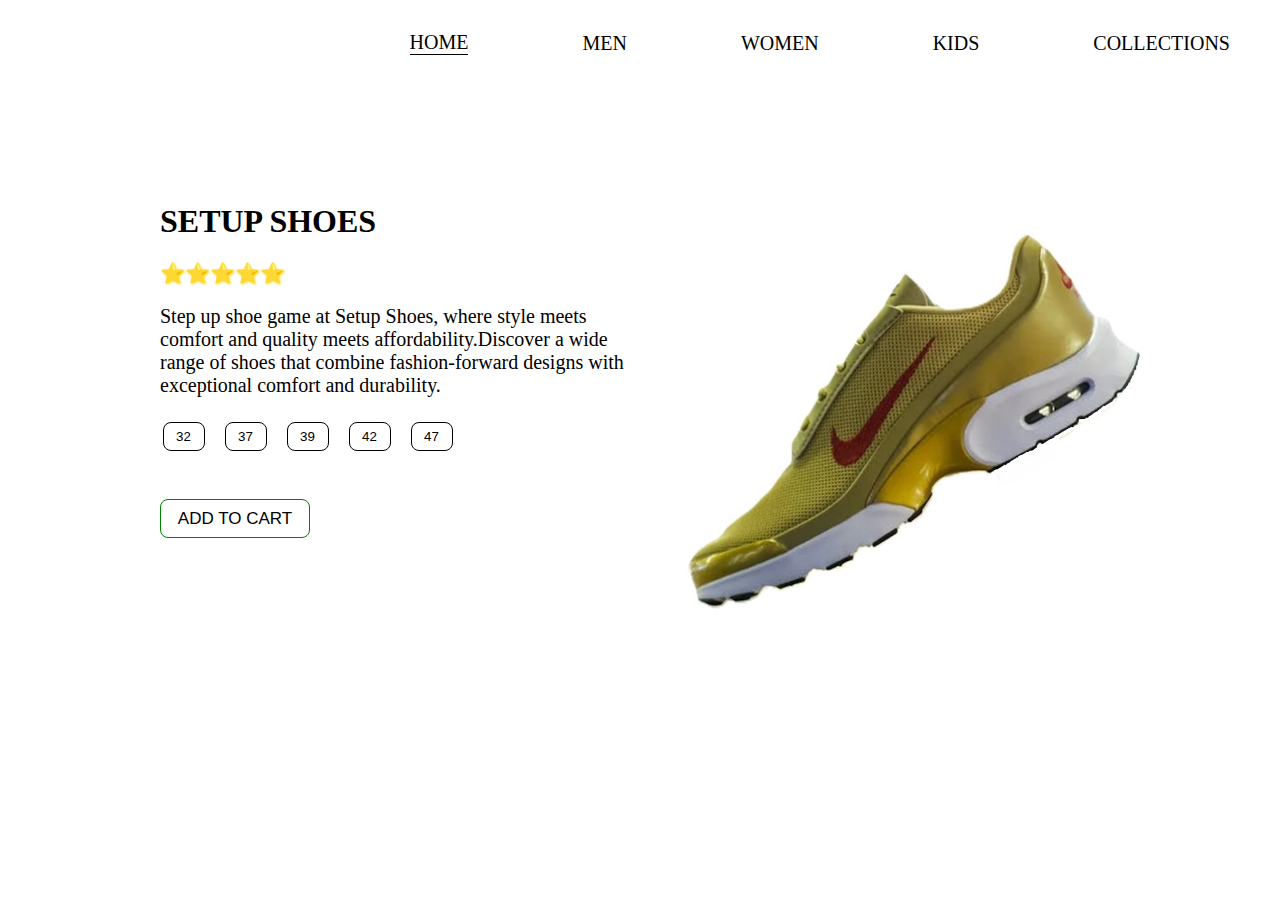
==== index.html @ e6bc7c74 "Add files via upload" ====
<!DOCTYPE html>
<html lang="en">
<head>
    <meta charset="UTF-8">
    <meta name="viewport" content="width=device-width, initial-scale=1.0">
    <title>Document</title>
    <link rel="stylesheet" href="shoe.css">
    <link rel="stylesheet" href="https://fonts.googleapis.com/css2?family=Material+Symbols+Outlined:opsz,wght,FILL,GRAD@20..48,100..700,0..1,-50..200" />
</head>
<body>
    <nav>

        <input type="checkbox" id="check">
        <label for="check" class="checkbtn"><span class="material-symbols-outlined" id="menu">
            menu
            </span></label>
        

       <!-- <a href="#">[]</a> -->
       <ul>
        <li><a href="index.html" id="now">HOME</a></li>
        <li> <a href="men.html">MEN</a></li>
        <li> <a href="women.html">WOMEN</a></li>
        <li><a href="kids.html">KIDS</a></li>
       <li> <a href="cl.html">COLLECTIONS</a></li>
    
       </ul>
        
    </nav>
    <div class="content">
        <div class="textdiv" >

            <h1>SETUP SHOES </h1>
            <p id="star">⭐⭐⭐⭐⭐</p>
            <p>Step up shoe game at Setup Shoes, where style meets comfort and quality meets affordability.Discover a wide range of shoes that combine fashion-forward designs with exceptional comfort and durability.</p>
            <div class="btn">
            <button id="first">32</button><button>37</button><button>39</button><button>42</button><button>47</button>
            </div>
            <br>
            <button id="cart">ADD TO CART</button>
            <!-- <div class="innerbox">
                <img src="img9.png" alt="shoe" style="width:150px; height:150px;">
                <img src="img15.png" alt="shoe" style="width:150px; height:150px; ">
            </div> -->

        </div>
        <div class="imagediv">
            
            
            <img src="img10.jpg" alt="shoe" >
        </div>

    </div>
</body>
</html>
---- shoe.css ----
body{
   
   background-color: rgba(255, 255, 255, 0.877);
    /* background-color: gray;*/
    /* background-color: blueviolet; */
    margin: 0;
} 
nav{
    width: 100%;
    height: 29px;
    /* border: 1px solid red; */
    /* position:fixed;
    z-index: 15; */
  
}
nav ul li  a{
    text-decoration: none;
    color: black;
     display: inline-block;
     margin-left: 20px;
    float: left;
    margin-top: 15px;
    margin-right: 10px;
    font-family: Georgia, 'Times New Roman', Times, serif;
    font-size: 20px;
    font-weight: 500;
    
}

nav ul{

    float: right;
    /* margin-right: 20px; */
    margin-left: 10px;
}
nav ul li{
    display: inline-block;
    /* line-height: 80px; */
    margin: 0 40px;
}

/* nav ul li a{
    color: red;
    font-size: 17px;
    text-transform: uppercase;
    padding: 7px  13px;
    border-radius: 3px;
} */

.checkbtn{
    font-size: 30px;
    color: black;
    /* color: azure; */
    float: right;
    line-height: 80px;
    margin-right: 40px;
    cursor: pointer;
    display: none;
 }
#check{
    display: none;

}

@media(max-width:952px){
    label.logo{
        font-size: 30px;
        padding-left: 50px;
        
    }
    nav ul li a{
        font-size: 16px;
    }

}

@media(max-width:1173px){
    .checkbtn{
        display: block;
        
    }
    ul{
        position: fixed;
        width: 220px;
        height: 100%;
        z-index: 3;
        background-color: rgba(245, 245, 245,0.8);
        opacity: 0.97;
        /* background: #2c3e50; */
        right:-150% ;
        text-align: center;
        transition: all .5s;
       border: 1px solid rgba(128, 128, 128, 0.821);
       box-shadow: 2px 2px 19px gray;
        top: 39px;
        font-family: Arial, Helvetica, sans-serif;
        font-size: 10%;
    }
    nav ul li{
        margin: 40px 0;
        line-height: 5px;
        display: flex;
        flex-direction: column;
    }
    nav ul li a{
        font-size: 20px;
        display: block;
    }
    a:hover,a.active{
        background: none;
        /* color: #0082e6; */
        border: 1px solid yellowgreen;

    }
    #check:checked ~ ul{
        right:-10px;
        
    }
    a#now{
        /* filter: drop-shadow(4px 4px 5px gray); */
       border-bottom-style: none;
        
        
    }
}


#now{
    /* filter: drop-shadow(4px 4px 5px gray); */
    border-bottom: 1px solid black;
    
    
}
 nav a:hover{
    font-size: 22px;
    transition: 0.5s;
 }


.content{
    width: 100%;
    height: 90vh;
    /* border: 2px solid blue; */
    display: flex;
}
.textdiv{
    width: 50%;
    height: 100%;
    /* border: 2px solid yellow;
    */
  
}
.textdiv h1{
    margin-top: 20%;
    margin-left: 25%;
}
.textdiv p{
    margin-left: 25%;
}
#first{
    margin-left: 25%;
}


.textdiv button{
    border: 1px solid black;
    background-color: transparent;
    width: 42px;
    height: 29px;
    margin-left: 20px;
    border-radius: 8px;
}
.innerbox img{
    filter: drop-shadow(5px 5px 5px gold);
    margin-left: 20px;
}
.innerbox img:hover{
    scale: 1.1;
    transition: 0.4s;
}

@media(max-width:788px){
    .textdiv h1{
        margin-top: 20%;
        margin-left: 12%;
    }
    .textdiv p{
        margin-left: 12%;
        line-height: 1.4;
       
    }
    #first{
        margin-left: 12%;
    }
    .textdiv button{
         width: 29px;
         height: 25px;
         margin-left: 12px;
         border-radius: 6.5px;
    }

    #cart{
        width:100px ;
    height: 31px;
    margin-left: 25%;
    margin-top: 25px;
    border: 1px solid green;
    border-radius: 10px;
    /* border: 1px solid rgb(225, 225, 17); */
    font-size: 17px;
    font-weight: 300;
    }

    .textdiv button:hover{
        transition:0.4s ;
        width: 29px;
        height: 25px;
        box-shadow:inset 2px 2px 10px rgba(128, 128, 128, 0.867),inset -2px -2px 10px rgba(128, 128, 128, 0.884); 
        
    }


}


.btn{
    /* border: 1px solid gold; */
    padding: 5px;
    display: flex;
    
}

 .imagediv{
    width: 45%;
    height: 100%;
    /* border: 2px solid rgb(16, 69, 16); */
   display: block;
   justify-content: center;
  align-items: center;
  padding: 10px;
  position: relative;
  
} 

.imagediv img{
position: absolute;
    margin-top: 11%;
    /* filter: drop-shadow(5px 5px 8px gold); */
    animation: anima 2s forwards;
    width: 80%;
    height: 84%;
}
@media(max-width:1990px){
    .imagediv img{ 
    width: 70%;
    height: 60%;
    }
}
@media(max-width:1990px){
    .imagediv img{ 
        width: 50%;
        height: 50%;
        }
        .imagediv img{
            position: absolute;
                margin-top: 11%;
                /* filter: drop-shadow(5px 5px 8px gold); */
                animation: anima 2s forwards;
                width: 90%;
                height: 60%;
            }
    
        @keyframes anima{
            0%{
                opacity: 0;
                scale: 1;
               transform: translateX(100%);
            }
           
            100%{
                opacity: 1;
                scale: 1.1;
                transform: translateX(-10%);
            }
        }

}
@media(max-width:1100px){
    .imagediv img{ 
        width: 50%;
        height: 50%;
        }
        .imagediv img{
            position: absolute;
                margin-top: 11%;
                /* filter: drop-shadow(5px 5px 8px gold); */
                animation: anima 2s forwards;
                width: 60%;
                height: 30%;
            }
    
        @keyframes anima{
            0%{
                opacity: 0;
                scale: 1;
               transform: translateX(100%);
            }
           
            100%{
                opacity: 1;
                scale: 1.1;
                transform: translateX(-5%);
            }
        }

}

@media(max-width:700px){
    .imagediv img{ 
        width: 50%;
        height: 50%;
        }
        .imagediv img{
            position: absolute;
                margin-top: 45%;
                /* filter: drop-shadow(5px 5px 8px gold); */
                animation: anima 2s forwards;
                width: 70%;
                height: 20%;
            }
    
        @keyframes anima{
            0%{
                opacity: 0;
                scale: 1;
               transform: translateX(100%);
            }
           
            100%{
                opacity: 1;
                scale: 1.1;
                transform: translateX(-10%);
            }
        }

}
@keyframes anima{
    0%{
        opacity: 0;
        scale: 1;
       transform: translateX(100%);
    }
   
    100%{
        opacity: 1;
        scale: 1.1;
        transform: translateX(10%);
    }
}


img{
    width: 60%;
    height: 75%;
  
}

#cart{
    width:150px ;
    height: 39px;
    margin-left: 25%;
    margin-top: 25px;
    border: 1px solid green;
    /* border: 1px solid rgb(225, 225, 17); */
    font-size: 17px;
    font-weight: 300;
}
#cart:hover{
    width: 148px;
    /* background-color:rgb(225, 225, 17) ; */
    transition: 0.4s;
    /* box-shadow: 2px 2px 10px gold; */

    background-color: green;
    box-shadow:  2px 2px 10px green;
}
.textdiv button:hover{
    transition:0.4s ;
    width: 45px;
    height: 32px;
    box-shadow:inset 2px 2px 10px rgba(128, 128, 128, 0.867),inset -2px -2px 10px rgba(128, 128, 128, 0.884); 
    
}
p{
    font-size: 20px;
}
#star{
    filter: drop-shadow(1px 1px 1px gold);
}
h1{
    animation: anima1 5s ;
    font-family:Georgia, ;
}
@keyframes anima1{
    0%{
        opacity: 0;
    }
    100%{
       opacity: 1;
    }
}

@media (max-width:550px){
    
    .textdiv h1{
        margin-top: 20%;
        margin-left: 12%;
        font-size: 20px;
    }
    .textdiv p{
        margin-left: 12%;
        line-height: 1.4;
        font-size: 15px;
       
    }
    
    .textdiv button{
         width: 24px;
         height: 19px;
         margin-left: 7px;
         border-radius: 3.5px;
         font-size: 10px;
         margin-bottom: 5px;
    }
    .textdiv button:hover{
        width: 26px;
        height: 23px;
        
    }

}

@media (max-width:300px){
    #cart{
     width:120px ;
    height: 28px;
    margin-left: 20%;
    margin-top: 25px;
    border: 1px solid green;
    border-radius: 7px;
    /* border: 1px solid rgb(225, 225, 17); */
    font-size: 10px;
    font-weight: 200;
    }
    #cart:hover{
        width: 124px;
        /* background-color:rgb(225, 225, 17) ; */
        transition: 0.4s;
        /* box-shadow: 2px 2px 10px gold; */
    
        background-color: green;
        box-shadow:  2px 2px 10px green;
    }
}
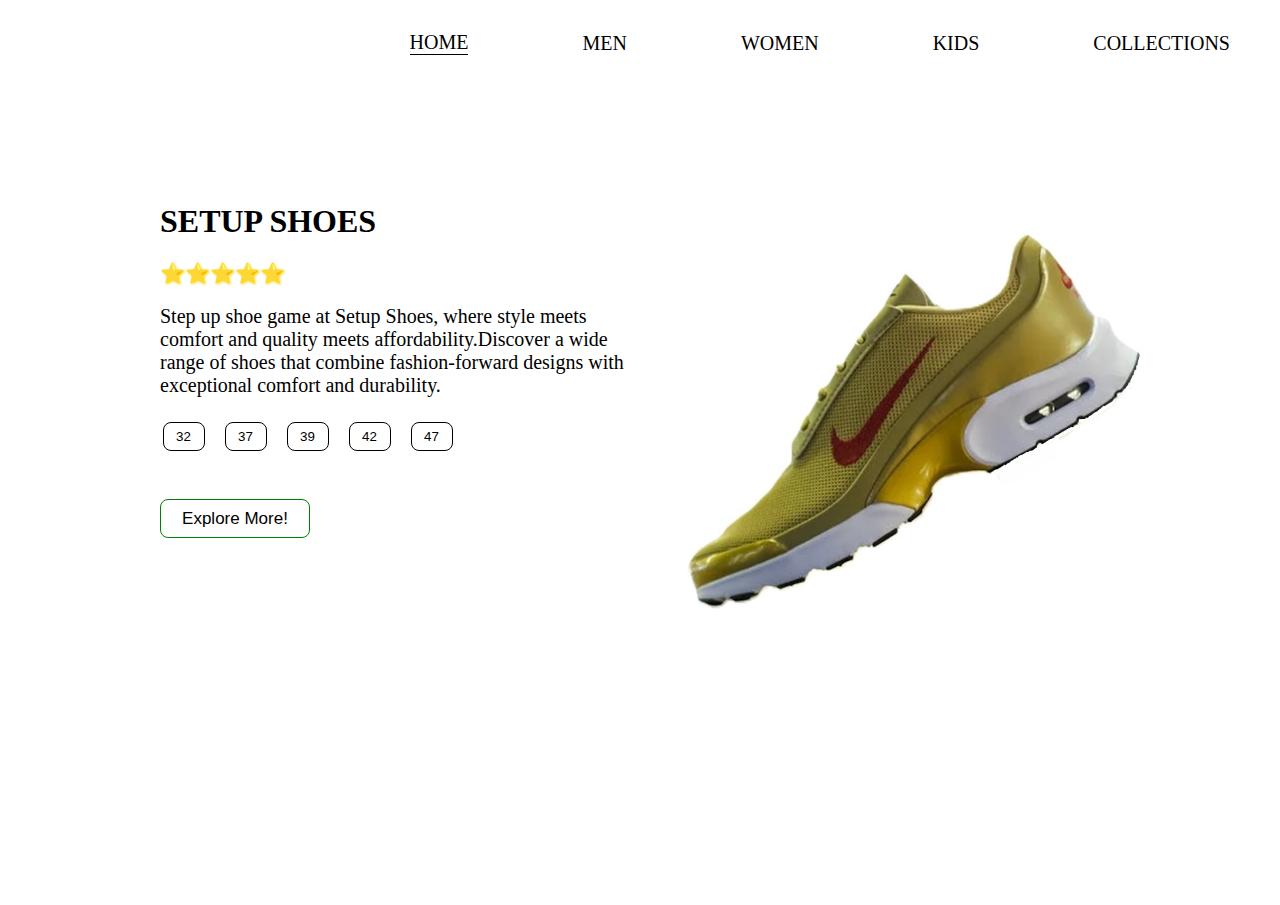
==== commit 5141d26b: "Update index.html" ====
--- a/index.html
+++ b/index.html
@@ -37,7 +37,7 @@
             <button id="first">32</button><button>37</button><button>39</button><button>42</button><button>47</button>
             </div>
             <br>
-            <button id="cart">ADD TO CART</button>
+            <button id="cart">Explore More!</button>
             <!-- <div class="innerbox">
                 <img src="img9.png" alt="shoe" style="width:150px; height:150px;">
                 <img src="img15.png" alt="shoe" style="width:150px; height:150px; ">
@@ -52,4 +52,4 @@
 
     </div>
 </body>
-</html>+</html>
--- a/shoe.css
+++ b/shoe.css
@@ -461,4 +461,6 @@
         background-color: green;
         box-shadow:  2px 2px 10px green;
     }
-}+  
+   
+}
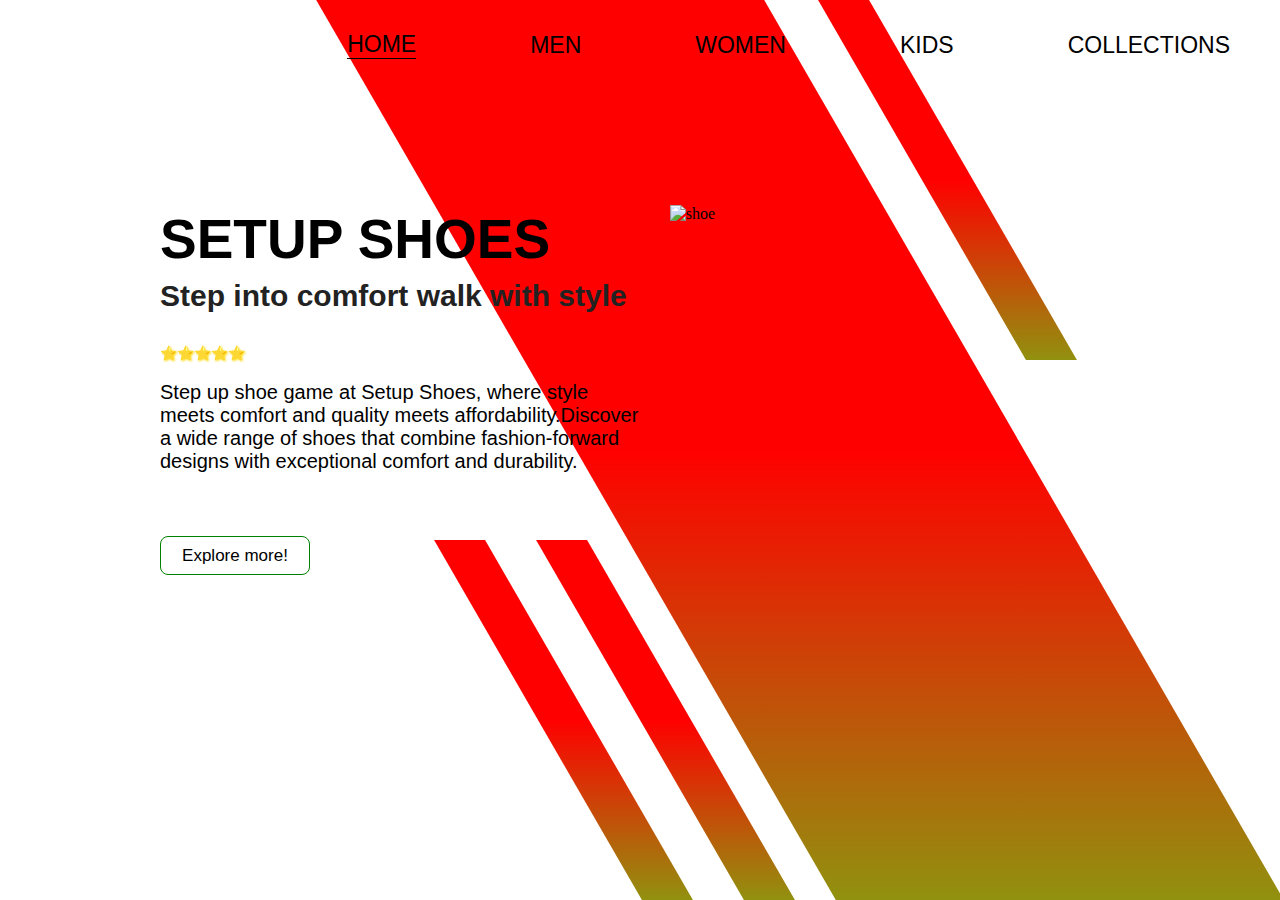
==== commit 49bdbe7f: "Add files via upload" ====
--- a/index.html
+++ b/index.html
@@ -3,11 +3,19 @@
 <head>
     <meta charset="UTF-8">
     <meta name="viewport" content="width=device-width, initial-scale=1.0">
-    <title>Document</title>
-    <link rel="stylesheet" href="shoe.css">
+    <title>Setup shoes</title>
+    <link rel="stylesheet" href="homepage.css">
     <link rel="stylesheet" href="https://fonts.googleapis.com/css2?family=Material+Symbols+Outlined:opsz,wght,FILL,GRAD@20..48,100..700,0..1,-50..200" />
 </head>
 <body>
+    <div class="de">
+
+    </div>
+    <div class="de1">
+    </div>
+    <div class="de2"></div>
+    <div class="de3"></div>
+    
     <nav>
 
         <input type="checkbox" id="check">
@@ -31,13 +39,14 @@
         <div class="textdiv" >
 
             <h1>SETUP SHOES </h1>
+            <h2>Step into comfort walk with style</h2>
             <p id="star">⭐⭐⭐⭐⭐</p>
-            <p>Step up shoe game at Setup Shoes, where style meets comfort and quality meets affordability.Discover a wide range of shoes that combine fashion-forward designs with exceptional comfort and durability.</p>
-            <div class="btn">
+            <p id="para">Step up shoe game at Setup Shoes, where style meets comfort and quality meets affordability.Discover a wide range of shoes that combine fashion-forward designs with exceptional comfort and durability.</p>
+            <!-- <div class="btn">
             <button id="first">32</button><button>37</button><button>39</button><button>42</button><button>47</button>
-            </div>
+            </div> -->
             <br>
-            <button id="cart">Explore More!</button>
+            <button id="cart">Explore more!</button>
             <!-- <div class="innerbox">
                 <img src="img9.png" alt="shoe" style="width:150px; height:150px;">
                 <img src="img15.png" alt="shoe" style="width:150px; height:150px; ">
@@ -45,11 +54,13 @@
 
         </div>
         <div class="imagediv">
-            
-            
-            <img src="img10.jpg" alt="shoe" >
+            <div class="cir">
+
+            </div>
+            <img src="image.png" alt="shoe" >
+            <!-- <img src="img10.jpg" alt="shoe" > -->
         </div>
 
     </div>
 </body>
-</html>
+</html>--- a/homepage.css
+++ b/homepage.css
@@ -0,0 +1,810 @@
+body{
+   
+    background-color: rgba(255, 255, 255, 0.877);
+     /* background-color: gray;*/
+     /* background-color: blueviolet; */
+     margin: 0;
+     height: 100%;
+     width: 100%;
+     overflow: hidden;
+     padding: 0;
+     
+ } 
+ nav{
+     width: 100%;
+     height: 29px;
+     /* border: 1px solid red; */
+     /* position:fixed;
+     z-index: 15; */
+   
+ }
+ nav ul li  a{
+     text-decoration: none;
+     color: black;
+      display: inline-block;
+      margin-left: 20px;
+     float: left;
+     margin-top: 15px;
+     margin-right: 10px;
+     font-family:"Poppins", sans-serif;
+     font-size:23px;
+     font-weight:500;
+     
+ }
+ 
+ nav ul{
+ 
+     float: right;
+     /* margin-right: 20px; */
+     margin-left: 10px;
+ }
+ nav ul li{
+     display: inline-block;
+     /* line-height: 80px; */
+     margin: 0 40px;
+ }
+ 
+ /* nav ul li a{
+     color: red;
+     font-size: 17px;
+     text-transform: uppercase;
+     padding: 7px  13px;
+     border-radius: 3px;
+ } */
+ 
+ .checkbtn{
+     font-size: 30px;
+     color: black;
+     /* color: azure; */
+     float: right;
+     line-height: 80px;
+     margin-right: 40px;
+     cursor: pointer;
+     display: none;
+  }
+ #check{
+     display: none;
+ 
+ }
+ 
+ @media(max-width:952px){
+     label.logo{
+         font-size: 30px;
+         padding-left: 50px;
+         
+     }
+     nav ul li a{
+         font-size: 16px;
+     }
+ 
+ }
+ 
+ @media(max-width:1173px){
+     .checkbtn{
+         display: block;
+         
+     }
+     ul{
+         position: fixed;
+         width: 220px;
+         height: 100%;
+         z-index: 7;
+         background-color: rgba(245, 245, 245,0.8);
+         opacity: 0.97;
+         /* background: #2c3e50; */
+         right:-150% ;
+         text-align: center;
+         transition: all .5s;
+        border: 1px solid rgba(128, 128, 128, 0.821);
+        box-shadow: 2px 2px 19px gray;
+         top: 39px;
+         font-family: Arial, Helvetica, sans-serif;
+         font-size: 10%;
+     }
+     nav ul li{
+         margin: 40px 0;
+         line-height: 5px;
+         display: flex;
+         flex-direction: column;
+     }
+     nav ul li a{
+         font-size: 20px;
+         display: block;
+     }
+     a:hover,a.active{
+         background: none;
+         /* color: #0082e6; */
+         border: 1px solid yellowgreen;
+ 
+     }
+     #check:checked ~ ul{
+         right:-10px;
+         margin-top: 7%;
+        
+         
+     }
+     a#now{
+         /* filter: drop-shadow(4px 4px 5px gray); */
+        border-bottom-style: none;
+         
+         
+     }
+ }
+ 
+ 
+ #now{
+     /* filter: drop-shadow(4px 4px 5px gray); */
+     border-bottom: 1px solid black;
+     
+     
+ }
+  nav a:hover{
+     font-size: 22px;
+     transition: 0.5s;
+  }
+ 
+ 
+ .content{
+     width: 100%;
+     height: 90vh;
+     /* border: 2px solid blue; */
+     display: flex;
+ }
+ .textdiv{
+     width: 50%;
+     height: 100%;
+     z-index: 2;
+     /* border: 2px solid yellow;
+     */
+   
+ }
+ .textdiv h1{
+     margin-top: 20%;
+     margin-left: 25%;
+     margin-bottom: 0;
+     font-family: "Poppins",sans-serif;
+     animation: anima1 5s ;
+     font-size: 55px;
+ }
+ /* h1{
+    font-size: 55px;
+     animation: anima1 5s ;
+     font-family:"Poppins",sans-serif ;
+ } */
+ .textdiv h2{
+   
+    margin:8px 0 5% 25% ;
+    font-size: 30px;
+
+    font-family: "Poppins",sans-serif;
+     /* margin-top: 20%; */
+     color: rgb(35, 34, 34);
+}
+ .textdiv p{
+     margin-left: 25%;
+     font-size: 20px;
+     font-family: "Poppins",sans-serif;
+     display: block;
+     
+ }
+ 
+ #first{
+     margin-left: 25%;
+     
+    
+ }
+ 
+ /* p{
+    font-size: 20px;
+} */
+#star{
+    filter: drop-shadow(1px 1px 1px gold);
+    font-size: 14px;
+}
+
+
+ .textdiv button{
+     border: 1px solid black;
+     background-color: transparent;
+     width: 42px;
+     height: 29px;
+     margin-left: 20px;
+     border-radius: 8px;
+ }
+ .innerbox img{
+     filter: drop-shadow(5px 5px 5px gold);
+     margin-left: 20px;
+ }
+ .innerbox img:hover{
+     scale: 1.1;
+     transition: 0.4s;
+ }
+ 
+ @media(max-width:788px){
+     .textdiv h1{
+         margin-top: 20%;
+         margin-left: 12%;
+     }
+     .textdiv h2{
+        margin-top: 5%;
+         margin-left: 12%;
+     }
+     .textdiv p{
+         margin-left: 12%;
+         line-height: 1.4;
+        
+        
+     }
+     #first{
+         margin-left: 12%;
+     }
+     .textdiv button{
+          width: 29px;
+          height: 25px;
+          margin-left: 12px;
+          border-radius: 6.5px;
+     }
+ 
+     #cart{
+         width:100px ;
+     height: 31px;
+     margin-left: 25%;
+     margin-top: 25px;
+     border: 1px solid green;
+     border-radius: 10px;
+     /* border: 1px solid rgb(225, 225, 17); */
+     font-size: 17px;
+     font-weight: 300;
+     }
+ 
+     .textdiv button:hover{
+         transition:0.4s ;
+         width: 29px;
+         height: 25px;
+         box-shadow:inset 2px 2px 10px rgba(128, 128, 128, 0.867),inset -2px -2px 10px rgba(128, 128, 128, 0.884); 
+         
+     }
+ 
+ 
+ }
+ 
+ 
+ .btn{
+     /* border: 1px solid gold; */
+     padding: 5px;
+     display: flex;
+     
+ }
+ 
+  .imagediv{
+     width: 45%;
+     height: 92%;
+     /* border: 2px solid rgb(16, 69, 16); */
+    display: flex;
+    justify-content: center;
+   align-content: center;
+  
+   padding:60px 10px 10px 10px;
+   position: relative;
+   
+ } 
+ 
+ @keyframes animation1{
+    0%{
+        opacity: 0;
+       
+    }
+    50%{
+        opacity: 0.8;
+    }
+    100%{
+        opacity: 1;
+        
+    }
+ }
+
+.de{
+    /* translate:150%; */
+    left:55%;
+    position: absolute;
+    width: 35%;
+    height: 102%;
+    background-image:linear-gradient(red ,red,rgb(145, 145, 15));
+    transform: skew(35deg);
+    z-index: -1;
+    animation: animation1 2s forwards;
+} 
+.de1{
+   
+    position:absolute;
+    left: 81%;
+    /* translate:60%; */
+    width: 3%;
+    height: 40%;
+    /* background-image:linear-gradient(green, purple); */
+    background-image:linear-gradient(red ,red,rgb(145, 145, 15));
+    transform: skew(35deg);
+    z-index: -1;
+    animation: animation1 3s forwards;
+}
+.de2{
+    position: absolute;
+    width: 3%;
+    height: 40%;
+    
+    background-image:linear-gradient(red ,red,rgb(145, 145, 15));
+    /* translate: 948px; */
+    left: 60%;
+    transform: skew(35deg);
+    bottom: -2.1%;
+    animation: animation1 3s forwards;
+   
+}
+.de3{
+    position: absolute;
+    width: 3%;
+    height: 40%;
+    
+    background-image:linear-gradient(red ,red,rgb(145, 145, 15));
+    /* translate: 849px; */
+    left: 54%;
+    transform: skew(34deg);
+    bottom: -2.1%;
+   
+    animation: animation1 3s forwards;
+}
+
+@media(max-width:1800px){
+
+    .de{
+        
+        left:45%;
+        position: absolute;
+        width: 35%;
+        height: 102%;
+        background-image:linear-gradient(red ,red,rgb(145, 145, 15));
+        transform: skew(35deg);
+        z-index: -1;
+    } 
+    .de1{
+       
+        position:absolute;
+        left: 71%;
+       
+        width: 3%;
+        height: 40%;
+        background-image:linear-gradient(red ,red,rgb(145, 145, 15));
+        
+        transform: skew(35deg);
+        z-index: -1;
+    }
+    .de2{
+        position: absolute;
+        width: 3%;
+        height: 40%;
+        background-image:linear-gradient(red ,red,rgb(145, 145, 15));
+        
+        left: 50%;
+        transform: skew(35deg);
+        bottom: -2.1%;
+    }
+    .de3{
+        position: absolute;
+        width: 3%;
+        height: 40%;
+        background-image:linear-gradient(red ,red,rgb(145, 145, 15));
+        
+        left: 44%;
+        transform: skew(34deg);
+        bottom: -2.1%;
+    }
+
+}
+  
+
+
+@media(max-width:1369px){
+
+    .de{
+       
+        left:45%;
+        position: absolute;
+        width: 35%;
+        height: 100%;
+        background-image:linear-gradient(red ,red,rgb(145, 145, 15));
+        transform: skew(30deg);
+        z-index: -1;
+    } 
+    .de1{
+       
+        position:absolute;
+        left: 72%;
+        
+        width: 4%;
+        height: 40%;
+        background-image:linear-gradient(red ,red,rgb(145, 145, 15));
+        
+        transform: skew(30deg);
+        z-index: -1;
+    }
+    .de2{
+        position: absolute;
+        width: 4%;
+        height: 40%;
+        background-image:linear-gradient(red ,red,rgb(145, 145, 15));
+        
+        left: 50%;
+        transform: skew(30deg);
+        bottom: -0%;
+    }
+    .de3{
+        position: absolute;
+        width: 4%;
+        height: 40%;
+        background-image:linear-gradient(red ,red,rgb(145, 145, 15));
+       
+        left: 42%;
+        transform: skew(30deg);
+        bottom: -0%;
+    }
+
+}
+
+
+@media(max-width:1240px){
+
+    .de{
+      
+        left:35%;
+        position: absolute;
+        width: 35%;
+        height: 100%;
+        background-image:linear-gradient(red ,red,rgb(145, 145, 15));
+        transform: skew(30deg);
+        z-index: -1;
+    } 
+    .de1{
+       
+        position:absolute;
+        left: 61%;
+        
+        width: 3%;
+        height: 40%;
+        background-image:linear-gradient(red ,red,rgb(145, 145, 15));
+       
+        transform: skew(30deg);
+        z-index: -1;
+    }
+    .de2{
+        position: absolute;
+        width: 3%;
+        height: 40%;
+        background-image:linear-gradient(red ,red,rgb(145, 145, 15));
+        
+        left: 40%;
+        transform: skew(30deg);
+        bottom: -0%;
+    }
+    .de3{
+        position: absolute;
+        width: 3%;
+        height: 40%;
+        background-image:linear-gradient(red ,red,rgb(145, 145, 15));
+        
+        left: 34%;
+        transform: skew(30deg);
+        bottom: -0%;
+    }
+
+}
+
+@media(max-width:1101px){
+
+    .de{
+      
+       display: none;
+    } 
+    .de1{
+       display: none;
+    }
+    .de2{
+       display: none;
+    }
+    .de3{
+        display: none;
+    }
+    
+  .cir{
+         position: absolute;
+        width: 62%;
+        height: 41%;
+        border-radius: 50%;
+        /* border: 1px solid black; */
+        background-image: linear-gradient(rgb(92, 92, 12),rgb(135, 135, 8));
+        box-shadow: 1px 1px 9px rgb(92, 92, 12) ,-1px -1px 9px rgb(92, 92, 12);
+    } 
+
+}
+
+@media(max-width:700px){
+
+    .de{
+      
+       display: none;
+    } 
+    .de1{
+       display: none;
+    }
+    .de2{
+       display: none;
+    }
+    .de3{
+        display: none;
+    }
+    
+  .cir{
+    margin-top: 29%;
+         position: absolute;
+        width: 62%;
+        height: 32%;
+        border-radius: 50%;
+        /* border: 1px solid black; */
+        box-shadow: 1px 1px 9px rgb(92, 92, 12) ,-1px -1px 9px rgb(92, 92, 12);
+        background-image: linear-gradient(rgb(92, 92, 12),rgb(135, 135, 8));
+    } 
+
+}
+@media(max-width:500px){
+
+    .de{
+      
+       display: none;
+    } 
+    .de1{
+       display: none;
+    }
+    .de2{
+       display: none;
+    }
+    .de3{
+        display: none;
+    }
+    
+  .cir{
+         position: absolute;
+        width: 57%;
+        height: 25%;
+        border-radius: 50%;
+        /* border: 1px solid black; */
+        box-shadow: 1px 1px 9px rgb(92, 92, 12) ,-1px -1px 9px rgb(92, 92, 12);
+        background-image: linear-gradient(rgb(92, 92, 12),rgb(135, 135, 8));
+    } 
+    .textdiv h1{
+       font-size: 35px;
+    }
+
+}
+
+
+
+ .imagediv img{
+ position: absolute;
+     margin-top: 11%;
+     /* filter: drop-shadow(inset 1px 1px 5px black); */
+     /* filter: drop-shadow( 2px 2px 1px black); */
+     animation: anima 2s forwards;
+     width: 80%;
+     height: 84%;
+     z-index: 4;
+ }
+ @media(max-width:1990px){
+     .imagediv img{ 
+     width: 70%;
+     height: 60%;
+     }
+ }
+ @media(max-width:1990px){
+     .imagediv img{ 
+         width: 50%;
+         height: 50%;
+         }
+         .imagediv img{
+             position: absolute;
+                 margin-top: 11%;
+                 /* filter: drop-shadow(5px 5px 8px gold); */
+                 animation: anima 2s forwards;
+                 width: 90%;
+                 height: 60%;
+             }
+     
+         @keyframes anima{
+             0%{
+                 opacity: 0;
+                 scale: 1;
+                transform: translateX(100%);
+             }
+            
+             100%{
+                 opacity: 1;
+                 scale: 1.1;
+                 transform: translateX(-10%);
+             }
+         }
+ 
+ }
+ @media(max-width:1100px){
+     .imagediv img{ 
+         width: 50%;
+         height: 50%;
+         }
+         .imagediv img{
+             position: absolute;
+                 margin-top: 11%;
+                 /* filter: drop-shadow(5px 5px 8px gold); */
+                 animation: anima 2s forwards;
+                 width: 60%;
+                 height: 30%;
+             }
+     
+         @keyframes anima{
+             0%{
+                 opacity: 0;
+                 scale: 1;
+                transform: translateX(100%);
+             }
+            
+             100%{
+                 opacity: 1;
+                 scale: 1.1;
+                 transform: translateX(-5%);
+             }
+         }
+ 
+ }
+ 
+ @media(max-width:700px){
+     .imagediv img{ 
+         width: 50%;
+         height: 50%;
+         }
+         .imagediv img{
+             position: absolute;
+                 margin-top: 45%;
+                 /* filter: drop-shadow(5px 5px 8px gold); */
+                 animation: anima 2s forwards;
+                 width: 70%;
+                 height: 20%;
+             }
+     
+         @keyframes anima{
+             0%{
+                 opacity: 0;
+                 scale: 1;
+                transform: translateX(100%);
+             }
+            
+             100%{
+                 opacity: 1;
+                 scale: 1.1;
+                 transform: translateX(-10%);
+             }
+         }
+ 
+ }
+ @keyframes anima{
+     0%{
+         opacity: 0;
+         scale: 1;
+        transform: translateX(100%);
+     }
+    
+     100%{
+         opacity: 1;
+         scale: 1.1;
+         transform: translateX(10%);
+     }
+ }
+ 
+ 
+ img{
+     width: 60%;
+     height: 75%;
+   
+ }
+ 
+ #cart{
+     width:150px ;
+     height: 39px;
+     margin-left: 25%;
+     margin-top: 25px;
+     border: 1px solid green;
+     /* border: 1px solid rgb(225, 225, 17); */
+     font-size: 17px;
+     font-weight: 300;
+ }
+ #cart:hover{
+     width: 148px;
+     /* background-color:rgb(225, 225, 17) ; */
+     transition: 0.4s;
+     /* box-shadow: 2px 2px 10px gold; */
+ 
+     background-color: green;
+     box-shadow:  2px 2px 10px green;
+ }
+ .textdiv button:hover{
+     transition:0.4s ;
+     width: 45px;
+     height: 32px;
+     box-shadow:inset 2px 2px 10px rgba(128, 128, 128, 0.867),inset -2px -2px 10px rgba(128, 128, 128, 0.884); 
+     
+ }
+ 
+ 
+ @keyframes anima1{
+     0%{
+         opacity: 0;
+     }
+     100%{
+        opacity: 1;
+     }
+ }
+ 
+ @media (max-width:550px){
+     
+     .textdiv h1{
+         margin-top: 20%;
+         margin-left: 12%;
+         font-size: 36px;
+         font-weight: 700;
+     }
+     .textdiv h2{
+         margin-left: 12%;
+         line-height: 1.4;
+         font-size: 21px;
+         color: rgba(0, 0, 0, 0.641);
+        
+     }
+     
+    #para{
+        font-family: "Poppins",sans-serif;
+        font-size: 14px;
+        line-height: 1.3;
+    }
+ 
+ }
+ 
+ @media (max-width:300px){
+     #cart{
+      width:120px ;
+     height: 28px;
+     margin-left: 20%;
+     margin-top: 25px;
+     border: 1px solid green;
+     border-radius: 7px;
+     /* border: 1px solid rgb(225, 225, 17); */
+     font-size: 14px;
+     font-weight: 200;
+     }
+     #cart:hover{
+         width: 124px;
+         /* background-color:rgb(225, 225, 17) ; */
+         transition: 0.4s;
+         /* box-shadow: 2px 2px 10px gold; */
+     
+         background-color: green;
+         box-shadow:  2px 2px 10px green;
+     }
+ }
+
+
+ /* .cir{
+    width:80% ;
+    height: 80%;
+    position: absolute;
+   border: 1px solid black;
+    border-radius: 50%;
+    background-color: rgb(170, 170, 19);
+    background-image: linear-gradient(green,red,yellow,gray); 
+    translate: 75px;
+    z-index: 2;
+ } */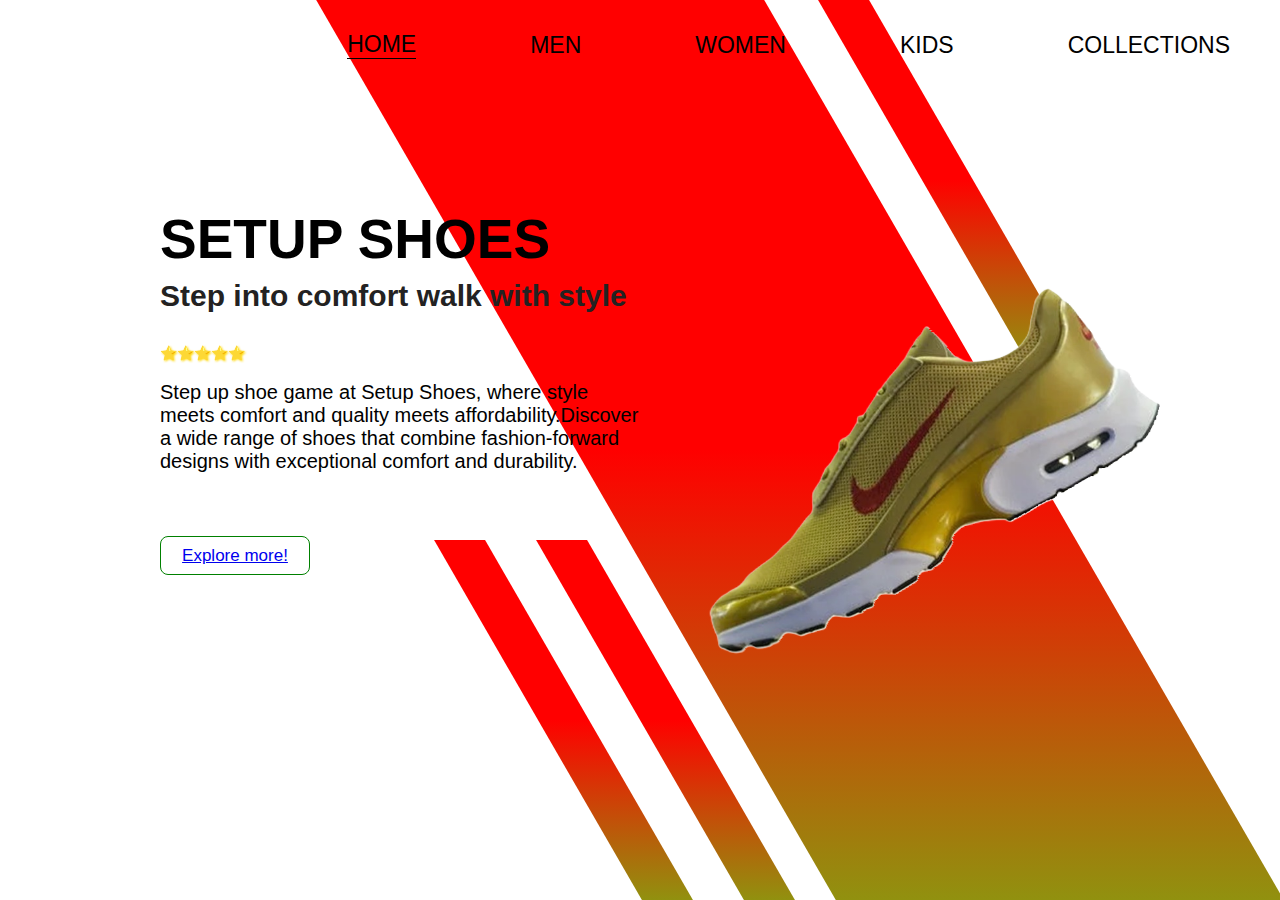
==== commit 5f5a9f53: "Update index.html" ====
--- a/index.html
+++ b/index.html
@@ -46,7 +46,7 @@
             <button id="first">32</button><button>37</button><button>39</button><button>42</button><button>47</button>
             </div> -->
             <br>
-            <button id="cart">Explore more!</button>
+            <button id="cart"><a href="cl.html">Explore more!</a></button>
             <!-- <div class="innerbox">
                 <img src="img9.png" alt="shoe" style="width:150px; height:150px;">
                 <img src="img15.png" alt="shoe" style="width:150px; height:150px; ">
@@ -62,5 +62,7 @@
         </div>
 
     </div>
+    
+    
 </body>
-</html>+</html>
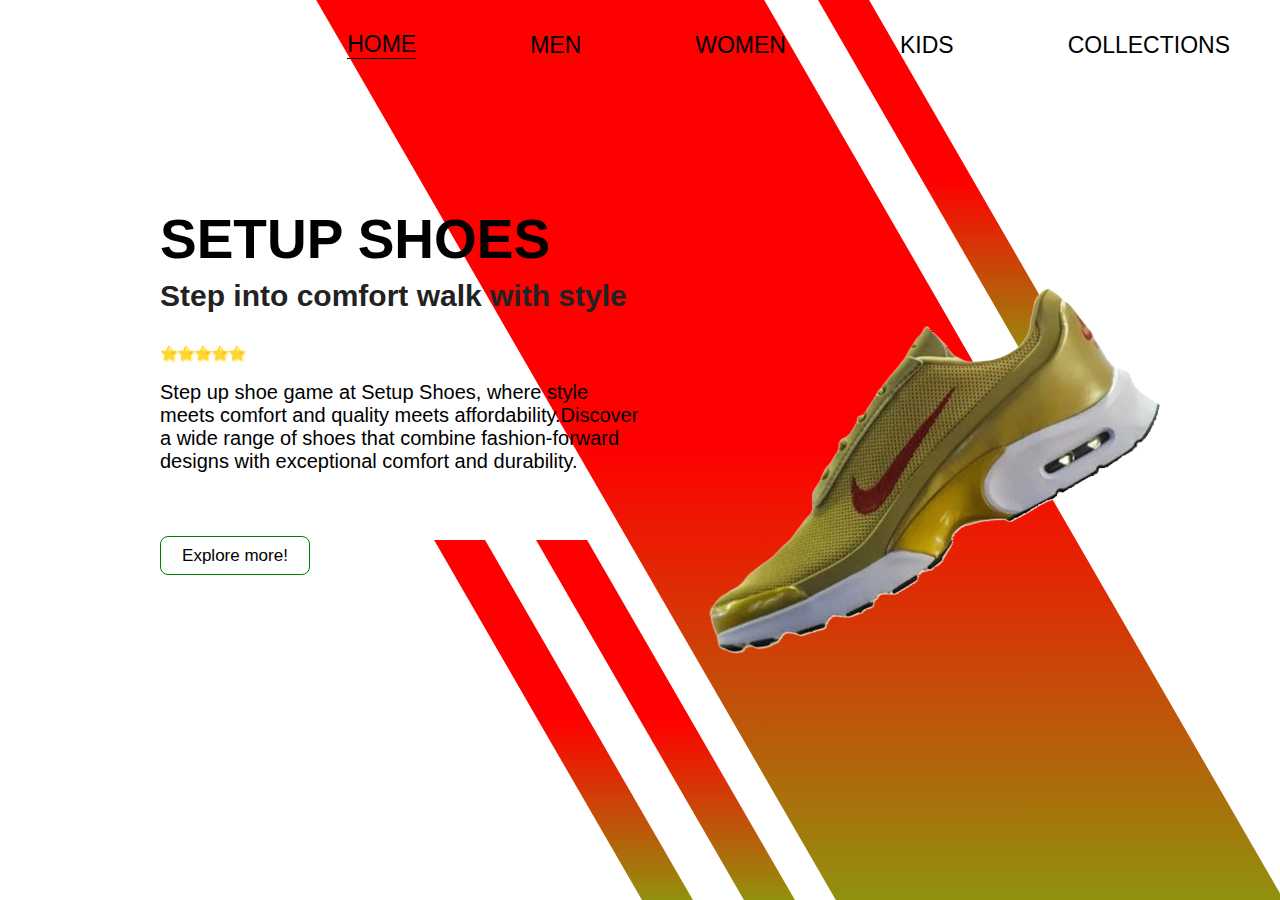
==== commit f878ea61: "Update index.html" ====
--- a/index.html
+++ b/index.html
@@ -46,7 +46,7 @@
             <button id="first">32</button><button>37</button><button>39</button><button>42</button><button>47</button>
             </div> -->
             <br>
-            <button id="cart"><a href="cl.html">Explore more!</a></button>
+            <button id="cart"><a href="cl.html" style="text-decoration: none; color: black;">Explore more!</a></button>
             <!-- <div class="innerbox">
                 <img src="img9.png" alt="shoe" style="width:150px; height:150px;">
                 <img src="img15.png" alt="shoe" style="width:150px; height:150px; ">
--- a/homepage.css
+++ b/homepage.css
@@ -807,4 +807,4 @@
     background-image: linear-gradient(green,red,yellow,gray); 
     translate: 75px;
     z-index: 2;
- } */+ } */
